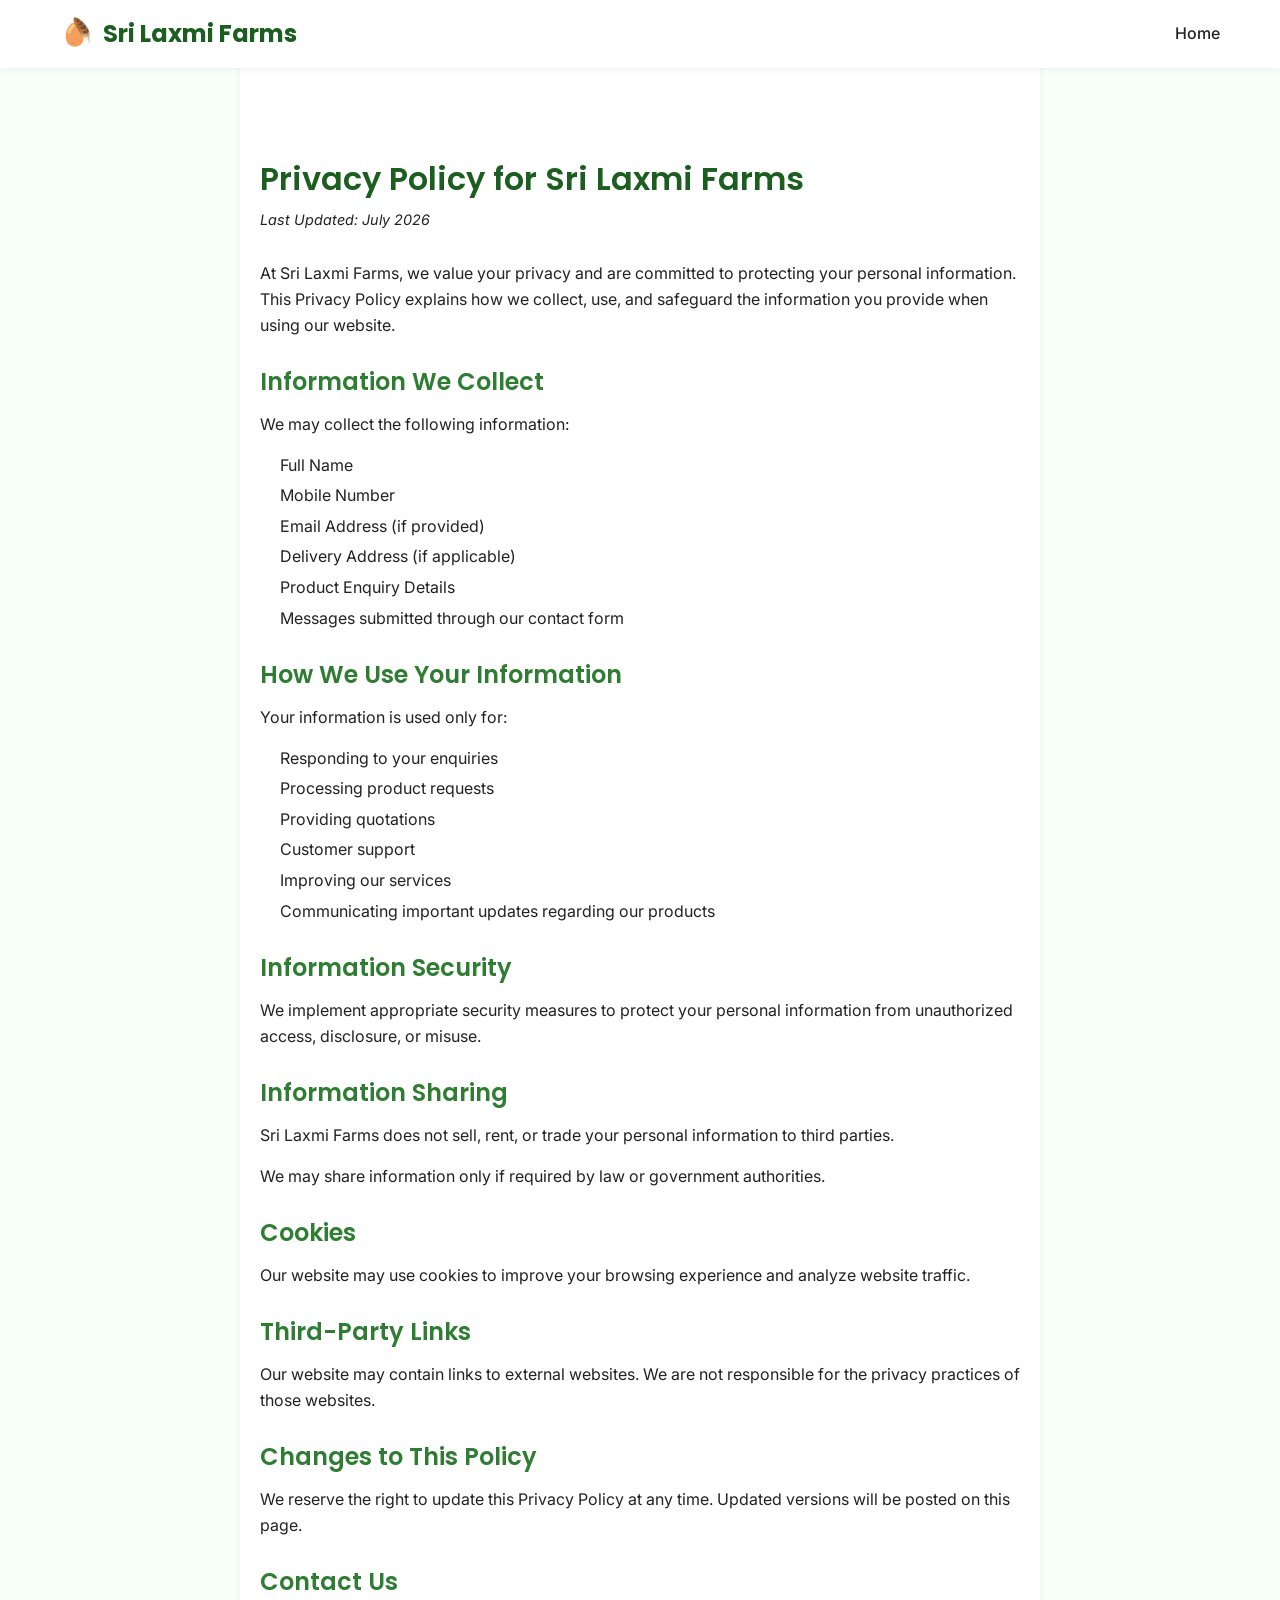
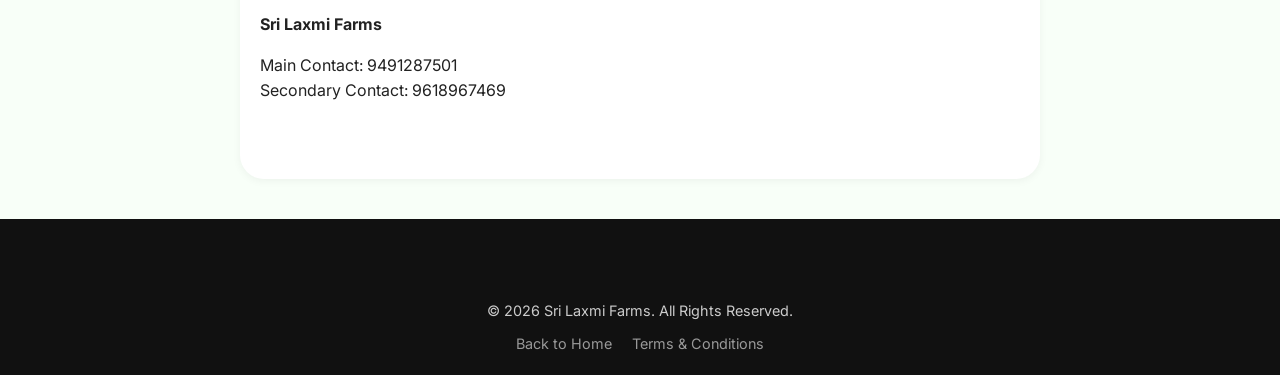
==== privacy-policy.html @ bac51018 "first commit" ====
<!DOCTYPE html>
<html lang="en">
<head>
    <meta charset="UTF-8">
    <meta name="viewport" content="width=device-width, initial-scale=1.0">
    <meta name="description" content="Privacy Policy for Sri Laxmi Farms">
    <title>Privacy Policy - Sri Laxmi Farms</title>
    <link rel="preconnect" href="https://fonts.googleapis.com">
    <link rel="preconnect" href="https://fonts.gstatic.com" crossorigin>
    <link href="https://fonts.googleapis.com/css2?family=Inter:wght@400;500;600&family=Poppins:wght@500;600;700&display=swap" rel="stylesheet">
    <link rel="stylesheet" href="styles.css">
    <style>
        .page-content {
            padding: 120px 20px 60px;
            max-width: 800px;
            margin: 0 auto;
            background: var(--white);
            border-radius: var(--radius-lg);
            box-shadow: var(--shadow-sm);
            margin-top: 40px;
            margin-bottom: 40px;
        }
        .page-content h1 {
            color: var(--primary-dark);
            margin-bottom: 10px;
        }
        .page-content h2 {
            margin-top: 30px;
            margin-bottom: 15px;
            font-size: 1.5rem;
            color: var(--primary);
        }
        .page-content p, .page-content ul {
            margin-bottom: 15px;
            color: var(--text-color);
        }
        .page-content ul {
            padding-left: 20px;
        }
        .page-content li {
            margin-bottom: 5px;
        }
        .last-updated {
            color: var(--text-light);
            font-size: 0.9rem;
            margin-bottom: 30px !important;
            font-style: italic;
        }
    </style>
</head>
<body>

    <!-- Header & Nav -->
    <header id="header" class="scrolled">
        <div class="container nav-container">
            <a href="index.html" class="logo">
                <span class="logo-icon" style="position:relative; display:inline-flex; width:28px; height:28px; align-items:center; justify-content:center; margin-right:5px;">
                    <span style="font-size:22px; position:absolute; z-index:1;">🥚</span>
                    <span style="font-size:20px; position:absolute; top:-6px; right:-6px; z-index:2; transform: rotate(15deg);">🪶</span>
                </span>
                Sri Laxmi Farms
            </a>
            <nav class="nav-links" id="nav-links">
                <a href="index.html">Home</a>
            </nav>
        </div>
    </header>

    <main class="container">
        <div class="page-content">
            <h1>Privacy Policy for Sri Laxmi Farms</h1>
            <p class="last-updated">Last Updated: July 2026</p>

            <p>At Sri Laxmi Farms, we value your privacy and are committed to protecting your personal information. This Privacy Policy explains how we collect, use, and safeguard the information you provide when using our website.</p>

            <h2>Information We Collect</h2>
            <p>We may collect the following information:</p>
            <ul>
                <li>Full Name</li>
                <li>Mobile Number</li>
                <li>Email Address (if provided)</li>
                <li>Delivery Address (if applicable)</li>
                <li>Product Enquiry Details</li>
                <li>Messages submitted through our contact form</li>
            </ul>

            <h2>How We Use Your Information</h2>
            <p>Your information is used only for:</p>
            <ul>
                <li>Responding to your enquiries</li>
                <li>Processing product requests</li>
                <li>Providing quotations</li>
                <li>Customer support</li>
                <li>Improving our services</li>
                <li>Communicating important updates regarding our products</li>
            </ul>

            <h2>Information Security</h2>
            <p>We implement appropriate security measures to protect your personal information from unauthorized access, disclosure, or misuse.</p>

            <h2>Information Sharing</h2>
            <p>Sri Laxmi Farms does not sell, rent, or trade your personal information to third parties.</p>
            <p>We may share information only if required by law or government authorities.</p>

            <h2>Cookies</h2>
            <p>Our website may use cookies to improve your browsing experience and analyze website traffic.</p>

            <h2>Third-Party Links</h2>
            <p>Our website may contain links to external websites. We are not responsible for the privacy practices of those websites.</p>

            <h2>Changes to This Policy</h2>
            <p>We reserve the right to update this Privacy Policy at any time. Updated versions will be posted on this page.</p>

            <h2>Contact Us</h2>
            <p><strong>Sri Laxmi Farms</strong></p>
            <p>Main Contact: 9491287501<br>
            Secondary Contact: 9618967469</p>
        </div>
    </main>

    <!-- Footer -->
    <footer>
        <div class="container">
            <div class="footer-bottom" style="border-top: none;">
                <p>&copy; 2026 Sri Laxmi Farms. All Rights Reserved.</p>
                <div class="footer-policies">
                    <a href="index.html">Back to Home</a>
                    <a href="terms-conditions.html">Terms & Conditions</a>
                </div>
            </div>
        </div>
    </footer>

</body>
</html>
---- styles.css ----
:root {
    /* Brand Colors */
    --primary: #2E7D32;
    --primary-light: #4caf50;
    --primary-dark: #1b5e20;
    --secondary: #8BC34A;
    --secondary-dark: #689f38;
    --accent: #FFC107;
    --accent-hover: #ffb300;
    --bg-color: #F8FFF8;
    --text-color: #222222;
    --text-light: #555555;
    --white: #ffffff;
    --glass-bg: rgba(255, 255, 255, 0.85);
    --glass-border: rgba(255, 255, 255, 0.3);
    
    /* Shadows */
    --shadow-sm: 0 2px 8px rgba(0,0,0,0.05);
    --shadow-md: 0 4px 12px rgba(0,0,0,0.08);
    --shadow-lg: 0 10px 25px rgba(0,0,0,0.12);
    --shadow-hover: 0 15px 35px rgba(46, 125, 50, 0.15);
    
    /* Border Radius */
    --radius-sm: 8px;
    --radius-md: 16px;
    --radius-lg: 24px;
    --radius-full: 9999px;

    /* Transitions */
    --transition: all 0.3s cubic-bezier(0.25, 0.8, 0.25, 1);
}

* {
    margin: 0;
    padding: 0;
    box-sizing: border-box;
}

html {
    scroll-behavior: smooth;
}

body {
    font-family: 'Inter', sans-serif;
    color: var(--text-color);
    background-color: var(--bg-color);
    line-height: 1.6;
    overflow-x: hidden;
}

h1, h2, h3, h4, h5, h6 {
    font-family: 'Poppins', sans-serif;
    font-weight: 600;
    line-height: 1.2;
    color: var(--text-color);
}

a {
    text-decoration: none;
    color: inherit;
    transition: var(--transition);
}

ul {
    list-style: none;
}

img {
    max-width: 100%;
    height: auto;
    display: block;
}

.container {
    width: 100%;
    max-width: 1200px;
    margin: 0 auto;
    padding: 0 20px;
}

/* Typography Utilities */
.section-title {
    text-align: center;
    font-size: 2.5rem;
    margin-bottom: 3rem;
    position: relative;
    padding-bottom: 15px;
    color: var(--primary-dark);
}

.section-title::after {
    content: '';
    position: absolute;
    bottom: 0;
    left: 50%;
    transform: translateX(-50%);
    width: 80px;
    height: 4px;
    background: var(--accent);
    border-radius: var(--radius-sm);
}

.text-center { text-align: center; }
.mt-4 { margin-top: 1rem; }
.mb-4 { margin-bottom: 1rem; }
.py-5 { padding: 5rem 0; }

/* Buttons */
.btn {
    display: inline-flex;
    align-items: center;
    justify-content: center;
    gap: 8px;
    padding: 12px 28px;
    font-family: 'Poppins', sans-serif;
    font-weight: 500;
    font-size: 1rem;
    border-radius: var(--radius-full);
    border: none;
    cursor: pointer;
    transition: var(--transition);
    text-align: center;
}

.btn-primary {
    background: linear-gradient(135deg, var(--primary), var(--primary-light));
    color: var(--white);
    box-shadow: var(--shadow-md);
}

.btn-primary:hover {
    transform: translateY(-2px);
    box-shadow: var(--shadow-lg);
    background: linear-gradient(135deg, var(--primary-dark), var(--primary));
}

.btn-secondary {
    background: linear-gradient(135deg, var(--secondary), var(--secondary-dark));
    color: var(--white);
    box-shadow: var(--shadow-md);
}

.btn-secondary:hover {
    transform: translateY(-2px);
    box-shadow: var(--shadow-lg);
}

.btn-accent {
    background: var(--accent);
    color: var(--text-color);
    box-shadow: var(--shadow-md);
}

.btn-accent:hover {
    background: var(--accent-hover);
    transform: translateY(-2px);
    box-shadow: var(--shadow-lg);
}

.btn-outline {
    background: transparent;
    color: var(--white);
    border: 2px solid var(--white);
}

.btn-outline:hover {
    background: var(--white);
    color: var(--primary);
}

/* Header & Navigation */
header {
    position: fixed;
    top: 0;
    left: 0;
    width: 100%;
    z-index: 1000;
    transition: var(--transition);
    padding: 20px 0;
}

header.scrolled {
    background: var(--glass-bg);
    backdrop-filter: blur(10px);
    -webkit-backdrop-filter: blur(10px);
    box-shadow: var(--shadow-sm);
    padding: 15px 0;
}

.nav-container {
    display: flex;
    justify-content: space-between;
    align-items: center;
}

.logo {
    font-family: 'Poppins', sans-serif;
    font-size: 1.5rem;
    font-weight: 700;
    color: var(--white);
    display: flex;
    align-items: center;
    gap: 10px;
}

header.scrolled .logo {
    color: var(--primary-dark);
}

.logo-icon {
    font-size: 1.8rem;
    color: var(--accent);
}

.nav-links {
    display: flex;
    gap: 30px;
}

.nav-links a {
    color: var(--white);
    font-weight: 500;
    font-size: 1rem;
    position: relative;
}

header.scrolled .nav-links a {
    color: var(--text-color);
}

.nav-links a::after {
    content: '';
    position: absolute;
    width: 0;
    height: 2px;
    bottom: -5px;
    left: 0;
    background-color: var(--accent);
    transition: var(--transition);
}

.nav-links a:hover::after,
.nav-links a.active::after {
    width: 100%;
}

.mobile-menu-btn {
    display: none;
    background: none;
    border: none;
    color: var(--white);
    font-size: 1.5rem;
    cursor: pointer;
}

header.scrolled .mobile-menu-btn {
    color: var(--primary-dark);
}

/* Hero Section */
.hero {
    min-height: 100vh;
    display: flex;
    align-items: center;
    position: relative;
    padding-top: 80px;
    background-size: cover;
    background-position: center;
    background-repeat: no-repeat;
    background-attachment: fixed;
}

.hero::before {
    content: '';
    position: absolute;
    top: 0;
    left: 0;
    width: 100%;
    height: 100%;
    background: linear-gradient(to right, rgba(27, 94, 32, 0.9) 0%, rgba(46, 125, 50, 0.6) 100%);
}

.hero-content {
    position: relative;
    z-index: 10;
    color: var(--white);
    max-width: 800px;
}

.hero h1 {
    font-size: 4rem;
    font-weight: 700;
    margin-bottom: 1rem;
    color: var(--white);
    text-shadow: 2px 2px 4px rgba(0,0,0,0.3);
}

.hero h2 {
    font-size: 1.8rem;
    font-weight: 400;
    margin-bottom: 1.5rem;
    color: var(--accent);
    font-family: 'Inter', sans-serif;
}

.hero p {
    font-size: 1.2rem;
    margin-bottom: 2.5rem;
    opacity: 0.9;
    max-width: 600px;
}

.hero-btns {
    display: flex;
    gap: 15px;
    flex-wrap: wrap;
}

/* Floating Elements */
.floating-elements {
    position: absolute;
    top: 0;
    left: 0;
    width: 100%;
    height: 100%;
    pointer-events: none;
    z-index: 5;
    overflow: hidden;
}

.float-icon {
    position: absolute;
    font-size: 2rem;
    opacity: 0.2;
    animation: float 6s ease-in-out infinite;
}

.fi-1 { top: 20%; left: 10%; animation-delay: 0s; font-size: 3rem; }
.fi-2 { top: 60%; left: 15%; animation-delay: 2s; }
.fi-3 { top: 30%; right: 15%; animation-delay: 1s; font-size: 2.5rem; }
.fi-4 { top: 70%; right: 10%; animation-delay: 3s; }

@keyframes float {
    0% { transform: translateY(0px) rotate(0deg); }
    50% { transform: translateY(-20px) rotate(10deg); }
    100% { transform: translateY(0px) rotate(0deg); }
}

/* About Section */
.about {
    background-color: var(--white);
}

.about-grid {
    display: grid;
    grid-template-columns: 1fr 1fr;
    gap: 40px;
    align-items: center;
}

.about-text p {
    font-size: 1.1rem;
    color: var(--text-light);
    margin-bottom: 2rem;
}

.about-features {
    display: grid;
    grid-template-columns: 1fr 1fr;
    gap: 20px;
}

.feature-item {
    display: flex;
    align-items: center;
    gap: 15px;
    background: var(--bg-color);
    padding: 15px;
    border-radius: var(--radius-md);
    box-shadow: var(--shadow-sm);
    transition: var(--transition);
}

.feature-item:hover {
    transform: translateY(-5px);
    box-shadow: var(--shadow-md);
    background: var(--white);
    border: 1px solid rgba(139, 195, 74, 0.3);
}

.feature-icon {
    width: 40px;
    height: 40px;
    background: rgba(139, 195, 74, 0.2);
    color: var(--primary);
    border-radius: 50%;
    display: flex;
    align-items: center;
    justify-content: center;
    font-size: 1.2rem;
}

.feature-item span {
    font-weight: 600;
    font-family: 'Poppins', sans-serif;
}

.about-img {
    border-radius: var(--radius-lg);
    overflow: hidden;
    box-shadow: var(--shadow-lg);
    position: relative;
}

.about-img::after {
    content: '';
    position: absolute;
    top: 0;
    left: 0;
    width: 100%;
    height: 100%;
    border: 4px solid var(--accent);
    border-radius: var(--radius-lg);
    transform: translate(15px, 15px);
    z-index: -1;
}

/* Products Section */
.products {
    background-color: var(--bg-color);
    position: relative;
}

.products-grid {
    display: grid;
    grid-template-columns: repeat(auto-fit, minmax(280px, 1fr));
    gap: 30px;
}

.product-card {
    background: var(--white);
    border-radius: var(--radius-md);
    overflow: hidden;
    box-shadow: var(--shadow-md);
    transition: var(--transition);
    position: relative;
    border: 1px solid rgba(0,0,0,0.03);
}

.product-card:hover {
    transform: translateY(-10px);
    box-shadow: var(--shadow-hover);
}

.product-img {
    width: 100%;
    height: 220px;
    object-fit: cover;
    transition: var(--transition);
}

.product-card:hover .product-img {
    transform: scale(1.05);
}

.product-img-container {
    overflow: hidden;
    position: relative;
}

.product-badge {
    position: absolute;
    top: 15px;
    right: 15px;
    background: var(--accent);
    color: var(--text-color);
    padding: 5px 12px;
    border-radius: var(--radius-full);
    font-size: 0.8rem;
    font-weight: 600;
    z-index: 2;
}

.product-content {
    padding: 25px;
    text-align: center;
}

.product-content h3 {
    margin-bottom: 10px;
    color: var(--primary-dark);
}

.product-content p {
    color: var(--text-light);
    margin-bottom: 20px;
    font-size: 0.95rem;
}

/* Why Choose Us */
.why-us {
    background: var(--white);
}

.why-grid {
    display: grid;
    grid-template-columns: repeat(auto-fit, minmax(250px, 1fr));
    gap: 25px;
}

.why-card {
    background: var(--bg-color);
    padding: 30px 20px;
    border-radius: var(--radius-md);
    text-align: center;
    transition: var(--transition);
    box-shadow: var(--shadow-sm);
    position: relative;
    overflow: hidden;
}

.why-card::before {
    content: '';
    position: absolute;
    top: 0;
    left: 0;
    width: 100%;
    height: 4px;
    background: var(--primary);
    transform: scaleX(0);
    transition: transform 0.3s ease;
    transform-origin: left;
}

.why-card:hover {
    transform: translateY(-5px);
    box-shadow: var(--shadow-md);
}

.why-card:hover::before {
    transform: scaleX(1);
}

.why-icon {
    width: 70px;
    height: 70px;
    background: var(--white);
    border-radius: 50%;
    display: flex;
    align-items: center;
    justify-content: center;
    font-size: 2rem;
    color: var(--primary);
    margin: 0 auto 20px;
    box-shadow: var(--shadow-sm);
    transition: var(--transition);
}

.why-card:hover .why-icon {
    background: var(--primary);
    color: var(--white);
    transform: rotateY(360deg);
}

.why-card h4 {
    font-size: 1.2rem;
}

/* Gallery */
.gallery {
    background-color: var(--bg-color);
}

.gallery-grid {
    display: grid;
    grid-template-columns: repeat(auto-fill, minmax(300px, 1fr));
    grid-auto-rows: 250px;
    gap: 15px;
}

.gallery-item {
    border-radius: var(--radius-sm);
    overflow: hidden;
    position: relative;
    cursor: pointer;
}

/* Make some items span 2 rows/cols for masonry feel */
.gallery-item:nth-child(1) { grid-row: span 2; grid-column: span 2; }
.gallery-item:nth-child(4) { grid-row: span 2; }
.gallery-item:nth-child(7) { grid-column: span 2; }

@media (max-width: 768px) {
    .gallery-item:nth-child(1), .gallery-item:nth-child(7) { grid-column: span 1; }
}

.gallery-item img {
    width: 100%;
    height: 100%;
    object-fit: cover;
    transition: transform 0.5s ease;
}

.gallery-overlay {
    position: absolute;
    top: 0;
    left: 0;
    width: 100%;
    height: 100%;
    background: rgba(46, 125, 50, 0.7);
    display: flex;
    align-items: center;
    justify-content: center;
    opacity: 0;
    transition: var(--transition);
}

.gallery-item:hover img {
    transform: scale(1.1);
}

.gallery-item:hover .gallery-overlay {
    opacity: 1;
}

.gallery-overlay span {
    color: var(--white);
    font-family: 'Poppins', sans-serif;
    font-weight: 600;
    font-size: 1.2rem;
    transform: translateY(20px);
    transition: var(--transition);
}

.gallery-item:hover .gallery-overlay span {
    transform: translateY(0);
}

/* Process Timeline */
.process {
    background: var(--white);
    overflow: hidden;
}

.timeline {
    position: relative;
    max-width: 800px;
    margin: 0 auto;
}

.timeline::after {
    content: '';
    position: absolute;
    width: 4px;
    background: rgba(139, 195, 74, 0.3);
    top: 0;
    bottom: 0;
    left: 50%;
    margin-left: -2px;
}

.timeline-item {
    padding: 10px 40px;
    position: relative;
    background-color: inherit;
    width: 50%;
}

.timeline-item::after {
    content: '';
    position: absolute;
    width: 20px;
    height: 20px;
    right: -10px;
    background-color: var(--white);
    border: 4px solid var(--accent);
    top: 50%;
    transform: translateY(-50%);
    border-radius: 50%;
    z-index: 1;
}

.timeline-left { left: 0; }
.timeline-right { left: 50%; }
.timeline-right::after { left: -10px; }

.timeline-content {
    padding: 20px 30px;
    background: var(--white);
    position: relative;
    border-radius: var(--radius-md);
    box-shadow: var(--shadow-md);
    text-align: center;
    border: 1px solid rgba(0,0,0,0.05);
}

.timeline-content h4 {
    color: var(--primary);
    margin-bottom: 5px;
}

.timeline-step {
    font-size: 0.8rem;
    color: var(--text-light);
    text-transform: uppercase;
    letter-spacing: 1px;
    margin-bottom: 10px;
    display: block;
}

@media (max-width: 768px) {
    .timeline::after { left: 31px; }
    .timeline-item { width: 100%; padding-left: 70px; padding-right: 25px; }
    .timeline-item::after { left: 21px; }
    .timeline-right { left: 0%; }
}

/* Testimonials */
.testimonials {
    background: linear-gradient(135deg, var(--primary-dark), var(--primary));
    color: var(--white);
    text-align: center;
}

.testimonials .section-title {
    color: var(--white);
}

.testimonials .section-title::after {
    background: var(--accent);
}

.testimonial-container {
    max-width: 800px;
    margin: 0 auto;
    position: relative;
    overflow: hidden;
}

.testimonial-slide {
    display: none;
    padding: 30px;
}

.testimonial-slide.active {
    display: block;
    animation: fadeEffect 1s;
}

@keyframes fadeEffect {
    from {opacity: 0;}
    to {opacity: 1;}
}

.stars {
    color: var(--accent);
    font-size: 1.5rem;
    margin-bottom: 15px;
}

.testimonial-text {
    font-size: 1.5rem;
    font-style: italic;
    margin-bottom: 20px;
}

.testimonial-nav {
    display: flex;
    justify-content: center;
    gap: 10px;
    margin-top: 20px;
}

.dot {
    cursor: pointer;
    height: 12px;
    width: 12px;
    margin: 0 2px;
    background-color: rgba(255,255,255,0.3);
    border-radius: 50%;
    display: inline-block;
    transition: var(--transition);
}

.dot.active, .dot:hover {
    background-color: var(--accent);
    transform: scale(1.2);
}

/* FAQ */
.faq {
    background: var(--bg-color);
}

.faq-container {
    max-width: 800px;
    margin: 0 auto;
}

.faq-item {
    background: var(--white);
    margin-bottom: 15px;
    border-radius: var(--radius-sm);
    box-shadow: var(--shadow-sm);
    overflow: hidden;
}

.faq-question {
    padding: 20px 25px;
    cursor: pointer;
    display: flex;
    justify-content: space-between;
    align-items: center;
    font-family: 'Poppins', sans-serif;
    font-weight: 500;
    transition: var(--transition);
}

.faq-question:hover, .faq-item.active .faq-question {
    background: rgba(139, 195, 74, 0.05);
    color: var(--primary);
}

.faq-icon {
    font-size: 1.2rem;
    transition: transform 0.3s ease;
}

.faq-item.active .faq-icon {
    transform: rotate(180deg);
}

.faq-answer {
    padding: 0 25px;
    max-height: 0;
    overflow: hidden;
    transition: max-height 0.3s ease-out, padding 0.3s ease;
    color: var(--text-light);
}

.faq-item.active .faq-answer {
    padding: 0 25px 20px;
}

/* Contact */
.contact {
    background: var(--white);
}

.contact-grid {
    display: grid;
    grid-template-columns: 1fr 1fr;
    gap: 50px;
}

.contact-info-card {
    background: var(--bg-color);
    padding: 40px;
    border-radius: var(--radius-lg);
    box-shadow: var(--shadow-md);
    height: 100%;
}

.contact-info-card h3 {
    margin-bottom: 30px;
    color: var(--primary-dark);
}

.contact-item {
    display: flex;
    align-items: flex-start;
    gap: 15px;
    margin-bottom: 25px;
}

.contact-item-icon {
    width: 45px;
    height: 45px;
    background: var(--white);
    color: var(--primary);
    border-radius: 50%;
    display: flex;
    align-items: center;
    justify-content: center;
    font-size: 1.2rem;
    box-shadow: var(--shadow-sm);
    flex-shrink: 0;
}

.contact-item-text h4 {
    font-size: 1.1rem;
    margin-bottom: 5px;
}

.contact-item-text p, .contact-item-text a {
    color: var(--text-light);
}

.contact-item-text a:hover {
    color: var(--primary);
}

.contact-buttons {
    display: grid;
    grid-template-columns: 1fr 1fr;
    gap: 15px;
    margin-top: 30px;
}

.btn-whatsapp {
    background: #25D366;
    color: white;
}
.btn-whatsapp:hover {
    background: #128C7E;
    box-shadow: 0 5px 15px rgba(37, 211, 102, 0.3);
}

.contact-form {
    background: var(--white);
    padding: 40px;
    border-radius: var(--radius-lg);
    box-shadow: var(--shadow-lg);
    border: 1px solid rgba(0,0,0,0.05);
}

.form-group {
    margin-bottom: 20px;
}

.form-group label {
    display: block;
    margin-bottom: 8px;
    font-weight: 500;
    color: var(--text-color);
}

.form-control {
    width: 100%;
    padding: 12px 15px;
    border: 1px solid #ddd;
    border-radius: var(--radius-sm);
    font-family: 'Inter', sans-serif;
    font-size: 1rem;
    transition: var(--transition);
    background: #fcfcfc;
}

.form-control:focus {
    outline: none;
    border-color: var(--primary);
    box-shadow: 0 0 0 3px rgba(46, 125, 50, 0.1);
    background: var(--white);
}

textarea.form-control {
    resize: vertical;
    min-height: 120px;
}

/* Footer */
footer {
    background: #111;
    color: #ccc;
    padding: 60px 0 20px;
}

.footer-grid {
    display: grid;
    grid-template-columns: repeat(auto-fit, minmax(200px, 1fr));
    gap: 40px;
    margin-bottom: 40px;
}

.footer-col h4 {
    color: var(--white);
    font-size: 1.2rem;
    margin-bottom: 20px;
    position: relative;
    padding-bottom: 10px;
}

.footer-col h4::after {
    content: '';
    position: absolute;
    bottom: 0;
    left: 0;
    width: 40px;
    height: 3px;
    background: var(--accent);
    border-radius: 2px;
}

.footer-logo {
    font-size: 1.5rem;
    color: var(--white);
    font-family: 'Poppins', sans-serif;
    font-weight: 700;
    display: flex;
    align-items: center;
    gap: 10px;
    margin-bottom: 15px;
}

.footer-links li {
    margin-bottom: 12px;
}

.footer-links a {
    color: #ccc;
    display: flex;
    align-items: center;
    gap: 8px;
}

.footer-links a:hover {
    color: var(--accent);
    padding-left: 5px;
}

.footer-bottom {
    border-top: 1px solid rgba(255,255,255,0.1);
    padding-top: 20px;
    text-align: center;
    font-size: 0.9rem;
}

.footer-policies {
    margin-top: 10px;
    display: flex;
    justify-content: center;
    gap: 20px;
}

.footer-policies a {
    color: #999;
}

.footer-policies a:hover {
    color: var(--white);
}

/* Floating Actions */
.floating-actions {
    position: fixed;
    bottom: 30px;
    right: 30px;
    display: flex;
    flex-direction: column;
    gap: 15px;
    z-index: 99;
}

.float-btn {
    width: 50px;
    height: 50px;
    border-radius: 50%;
    display: flex;
    align-items: center;
    justify-content: center;
    font-size: 1.5rem;
    color: var(--white);
    box-shadow: var(--shadow-lg);
    transition: var(--transition);
    text-decoration: none;
}

.float-btn:hover {
    transform: translateY(-5px) scale(1.1);
}

.float-wa {
    background: #25D366;
}

.float-call {
    background: var(--primary);
}

.float-top {
    background: #333;
    opacity: 0;
    pointer-events: none;
    transform: translateY(20px);
}

.float-top.visible {
    opacity: 1;
    pointer-events: auto;
    transform: translateY(0);
}

/* Animations */
.animate-on-scroll {
    opacity: 0;
    transform: translateY(30px);
    transition: opacity 0.6s ease-out, transform 0.6s ease-out;
}

.animate-on-scroll.is-visible {
    opacity: 1;
    transform: translateY(0);
}

/* Responsive */
@media (max-width: 992px) {
    .contact-grid {
        grid-template-columns: 1fr;
    }
}

@media (max-width: 768px) {
    .nav-links {
        position: fixed;
        top: 0;
        right: -100%;
        width: 250px;
        height: 100vh;
        background: var(--white);
        flex-direction: column;
        align-items: center;
        justify-content: center;
        transition: 0.4s;
        box-shadow: -5px 0 15px rgba(0,0,0,0.1);
    }
    
    .nav-links.active {
        right: 0;
    }
    
    .nav-links a {
        color: var(--text-color);
        font-size: 1.2rem;
    }
    
    header.scrolled .nav-links a {
        color: var(--text-color);
    }
    
    .mobile-menu-btn {
        display: block;
    }

    .hero h1 {
        font-size: 3rem;
    }
    
    .about-grid {
        grid-template-columns: 1fr;
    }
    
    .contact-buttons {
        grid-template-columns: 1fr;
    }
}

/* Star Rating */
.star-rating {
    display: inline-flex;
    flex-direction: row-reverse;
    justify-content: center;
    gap: 5px;
}
.star-rating input {
    display: none;
}
.star-rating label {
    font-size: 2.5rem;
    color: #ddd;
    cursor: pointer;
    transition: color 0.2s;
}
.star-rating input:checked ~ label,
.star-rating label:hover,
.star-rating label:hover ~ label {
    color: var(--accent);
}

/* Modal */
.modal {
    display: none;
    position: fixed;
    z-index: 2000;
    left: 0;
    top: 0;
    width: 100%;
    height: 100%;
    overflow: auto;
    background-color: rgba(0,0,0,0.6);
    backdrop-filter: blur(5px);
}

.modal-content {
    background-color: var(--white);
    margin: 10% auto;
    padding: 30px;
    border-radius: var(--radius-lg);
    box-shadow: var(--shadow-lg);
    width: 90%;
    max-width: 500px;
    position: relative;
    animation: slideDown 0.4s ease-out;
}

@keyframes slideDown {
    from {transform: translateY(-50px); opacity: 0;}
    to {transform: translateY(0); opacity: 1;}
}

.close-modal {
    color: #aaa;
    position: absolute;
    top: 15px;
    right: 25px;
    font-size: 28px;
    font-weight: bold;
    cursor: pointer;
    transition: var(--transition);
}

.close-modal:hover,
.close-modal:focus {
    color: var(--primary-dark);
    text-decoration: none;
}
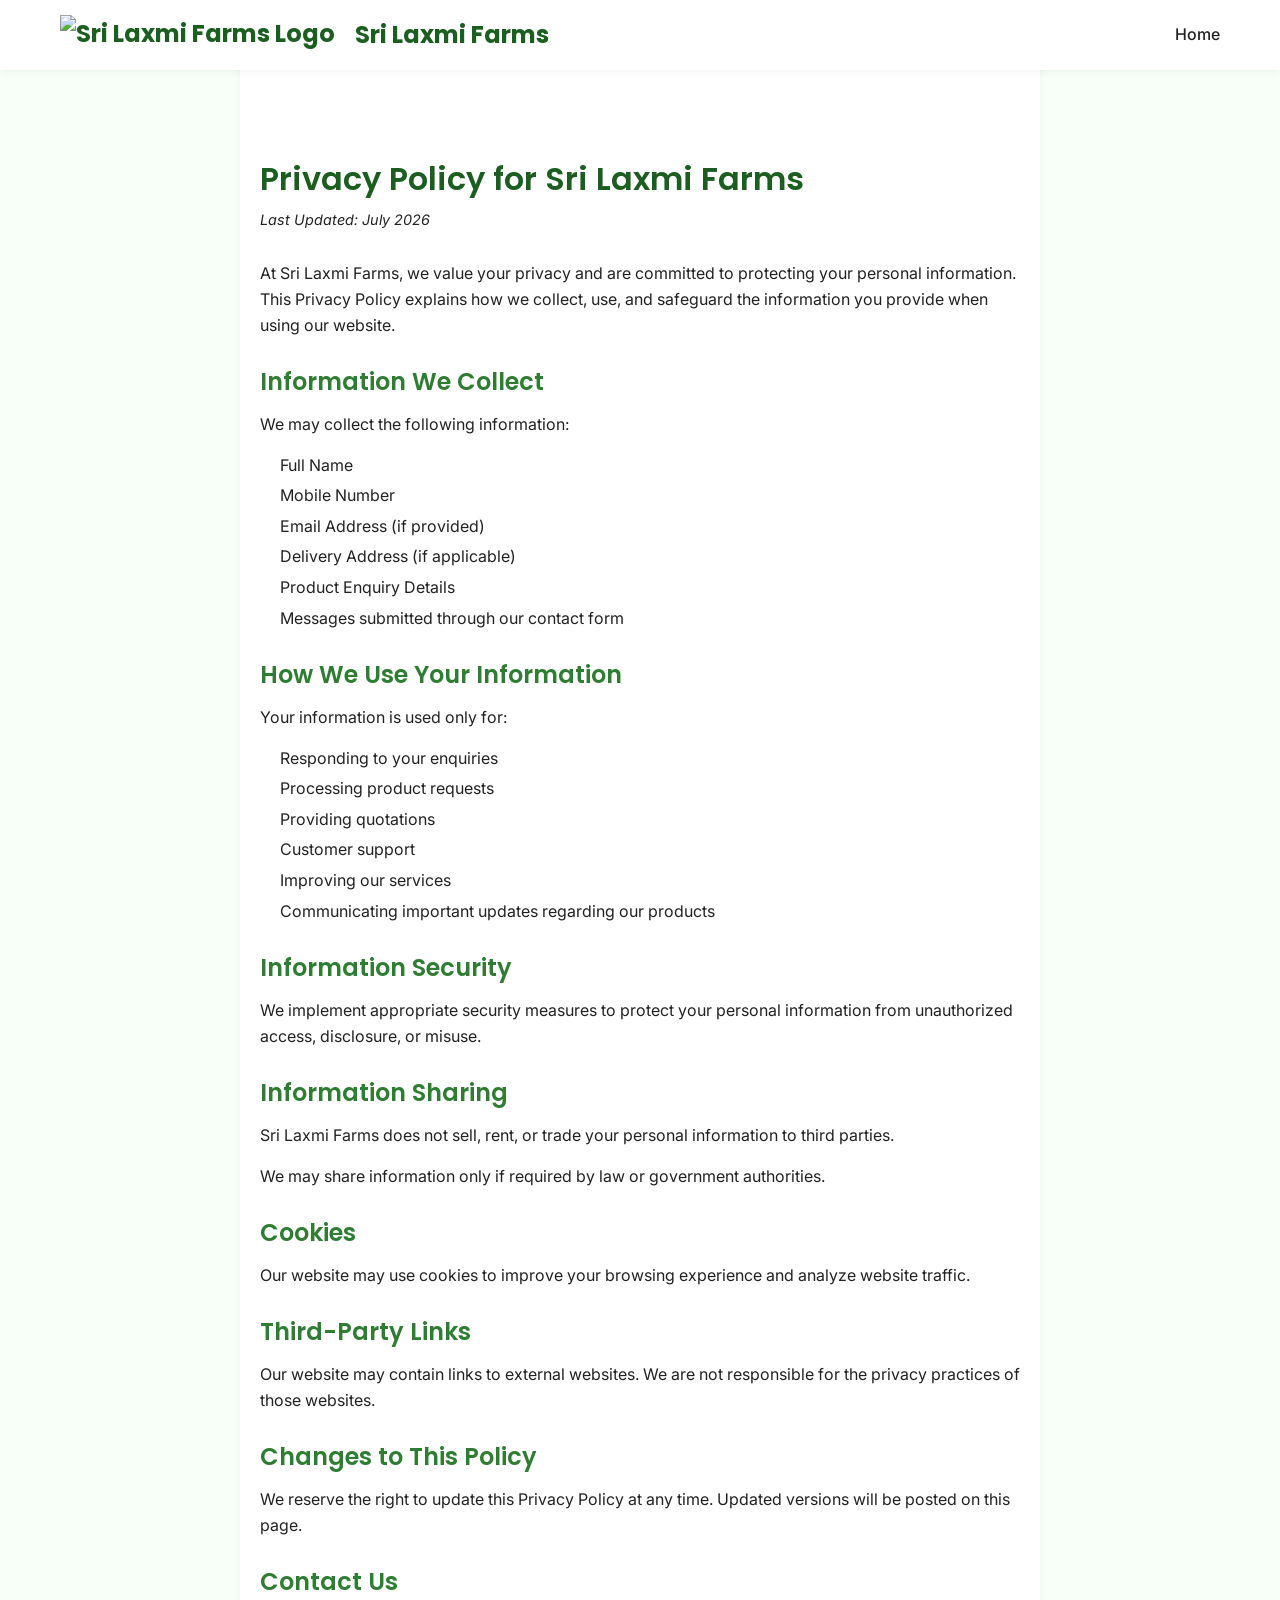
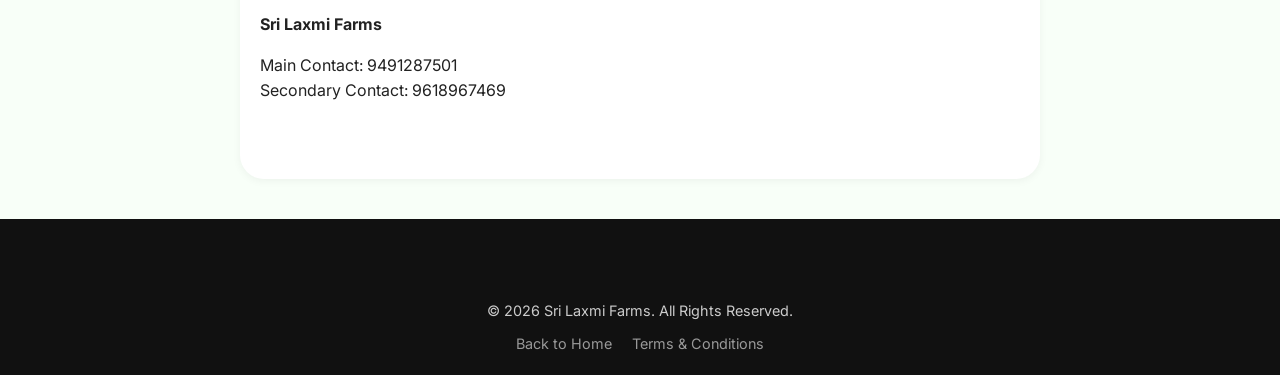
==== commit 66f85f2d: "Update logo from emoji to new logo image across all pages" ====
--- a/privacy-policy.html
+++ b/privacy-policy.html
@@ -54,10 +54,7 @@
     <header id="header" class="scrolled">
         <div class="container nav-container">
             <a href="index.html" class="logo">
-                <span class="logo-icon" style="position:relative; display:inline-flex; width:28px; height:28px; align-items:center; justify-content:center; margin-right:5px;">
-                    <span style="font-size:22px; position:absolute; z-index:1;">🥚</span>
-                    <span style="font-size:20px; position:absolute; top:-6px; right:-6px; z-index:2; transform: rotate(15deg);">🪶</span>
-                </span>
+                <img src="assets/images/logo.png" alt="Sri Laxmi Farms Logo" class="logo-img" style="height: 40px; margin-right: 10px;">
                 Sri Laxmi Farms
             </a>
             <nav class="nav-links" id="nav-links">
--- a/styles.css
+++ b/styles.css
@@ -277,7 +277,7 @@
     left: 0;
     width: 100%;
     height: 100%;
-    background: linear-gradient(to right, rgba(27, 94, 32, 0.9) 0%, rgba(46, 125, 50, 0.6) 100%);
+    background: rgba(0, 0, 0, 0.6); /* Dark overlay to reduce brightness */
 }
 
 .hero-content {
